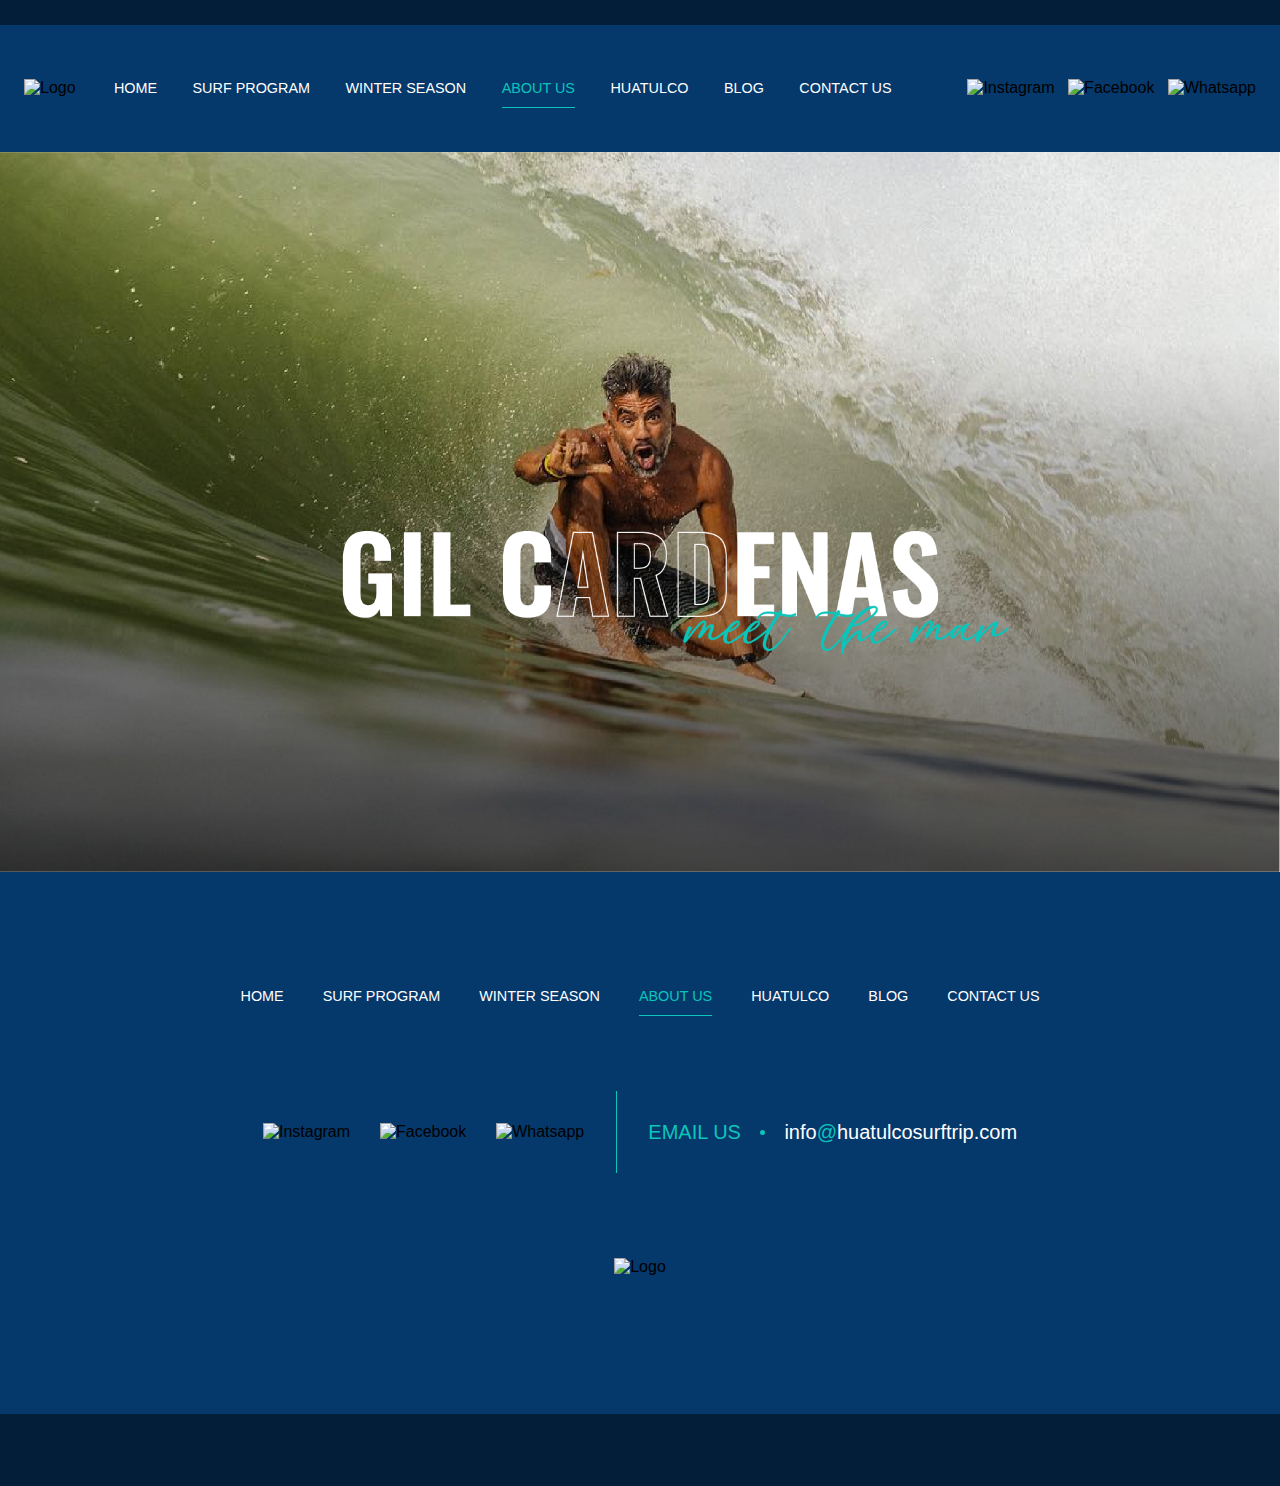
==== pages/about-us/about-us.html @ ad6e52b9 "fix: update all secondary pages folders" ====
<!DOCTYPE html>
<html lang="en">

<head>
  <meta charset="UTF-8">
  <meta name="viewport" content="width=device-width, initial-scale=1.0">
  <title>Cafe Surf - About Us</title>
  <link rel="stylesheet" href="../../styles/style.css">
  <link rel="stylesheet" href="./index.css">
</head>

<body class="about-us">
  <header class="header__host">
    <div class="header container">
      <a href="../../index.html">
        <img class="header__logo" src="../../assets/svg/logo.svg" alt="Logo">
      </a>

      <img class="header__menu responsive--tablet" src="../../assets/svg/menu--light.svg" alt="Menu"
        onclick="toggleMenu()">

      <nav id="nav" class="nav__host">
        <img class="nav__close responsive--tablet" src="../../assets/svg/close.svg" alt="Close" onclick="toggleMenu()">

        <div class="header__links">
          <ul class="nav">
            <li class="nav__item"><a href="../../index.html">HOME</a></li>
            <li class="nav__item"><a href="../surf-program/surf-program.html">SURF PROGRAM</a></li>
            <li class="nav__item"><a href="../winter-season/winter-season.html">WINTER SEASON</a></li>
            <li class="nav__item nav__item--active"><a href="#">ABOUT US</a></li>
            <li class="nav__item"><a href="#">HUATULCO</a></li>
            <li class="nav__item"><a href="#">BLOG</a></li>
            <li class="nav__item"><a href="../contact-us/contact-us.html">CONTACT US</a></li>
          </ul>

          <div class="header__socials responsive--desktop">
            <a href="#">
              <img class="header__social" src="../../assets/svg/instagram.svg" alt="Instagram">
            </a>
            <a href="#">
              <img class="header__social" src="../../assets/svg/facebook.svg" alt="Facebook">
            </a>
            <a href="#">
              <img class="header__social" src="../../assets/svg/whatsapp.svg" alt="Whatsapp">
            </a>
          </div>
        </div>


      </nav>
    </div>
  </header>

  <main class="banner"></main>

  <footer class="footer__host">
    <div class="footer container">
      <ul class="footer-nav">
        <li class="footer-nav__item "><a href="../../index.html">HOME</a></li>
        <li class="footer-nav__item"><a href="../surf-program/surf-program.html">SURF PROGRAM</a></li>
        <li class="footer-nav__item"><a href="../winter-season/winter-season.html">WINTER SEASON</a></li>
        <li class="footer-nav__item footer-nav__item--active"><a href="#">ABOUT US</a></li>
        <li class="footer-nav__item"><a href="#">HUATULCO</a></li>
        <li class="footer-nav__item"><a href="#">BLOG</a></li>
        <li class="footer-nav__item"><a href="../contact-us/contact-us.html">CONTACT US</a></li>
      </ul>

      <div class="footer__contact">
        <div class="footer__socials ">
          <a href="#">
            <img class="footer__social" src="../../assets/svg/instagram.svg" alt="Instagram">
          </a>
          <a href="#">
            <img class="footer__social" src="../../assets/svg/facebook.svg" alt="Facebook">
          </a>
          <a href="#">
            <img class="footer__social" src="../../assets/svg/whatsapp.svg" alt="Whatsapp">
          </a>
        </div>

        <div class="footer__separator responsive--desktop"></div>

        <div class="footer__email-container">
          <span class="footer__email-us">EMAIL US</span>

          <div class="footer__email-dot"></div>

          <span class="footer__email">info<span class="footer__email--bold">@</span>huatulcosurftrip.com</span>
        </div>

      </div>

      <a href="../../index.html"><img class="footer__logo" src="../../assets/svg/logo.svg" alt="Logo"></a>

    </div>
  </footer>

  <script src="./index.js"></script>
</body>

</html>
---- styles/style.css ----
/* Generic */
@import './generic/normalize.css';
@import './generic/box-sizing.css';

/* Settings */
@import './settings/colors.css';
@import './settings/typography.css';

/* Objects */
@import './objects/container.css';
@import './objects/ul.css';

/* Elements */
@import './elements/body.css';
@import './elements/figure.css';
@import './elements/heading.css';
@import './elements/img.css';
@import './elements/anchor.css';
@import './elements/paragraph.css';
@import './elements/picture.css';

/* Organisms */
@import './organisms/header.css';
@import './organisms/nav.css';
@import './organisms/footer.css';

/* Utilities */
@import './utilities/responsive.css';
---- pages/about-us/index.css ----
.about-us {
  .banner {
    background-image: url('../../assets/webp/banner--gil-cardenas.webp');
    background-position: center center;
    background-size: cover;
    background-repeat: no-repeat;
    aspect-ratio: 1920 / 1080;
  }
}
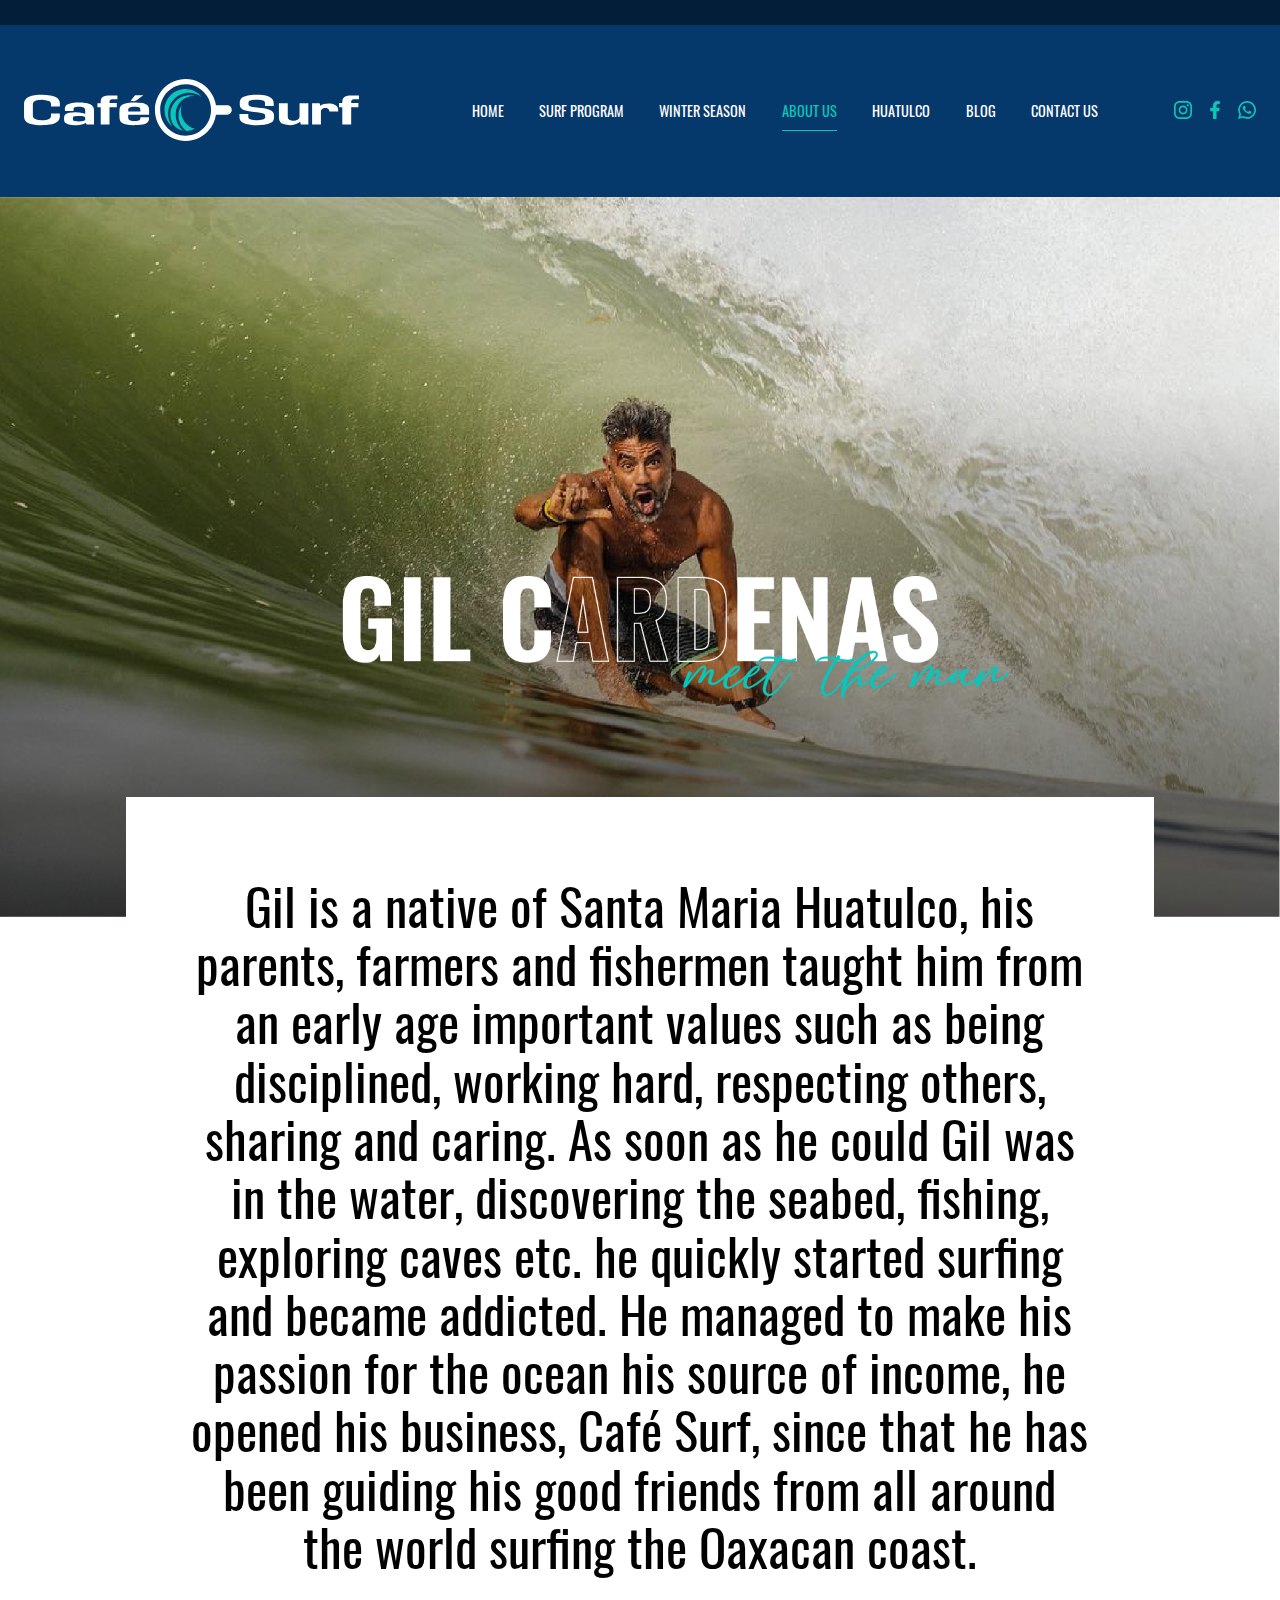
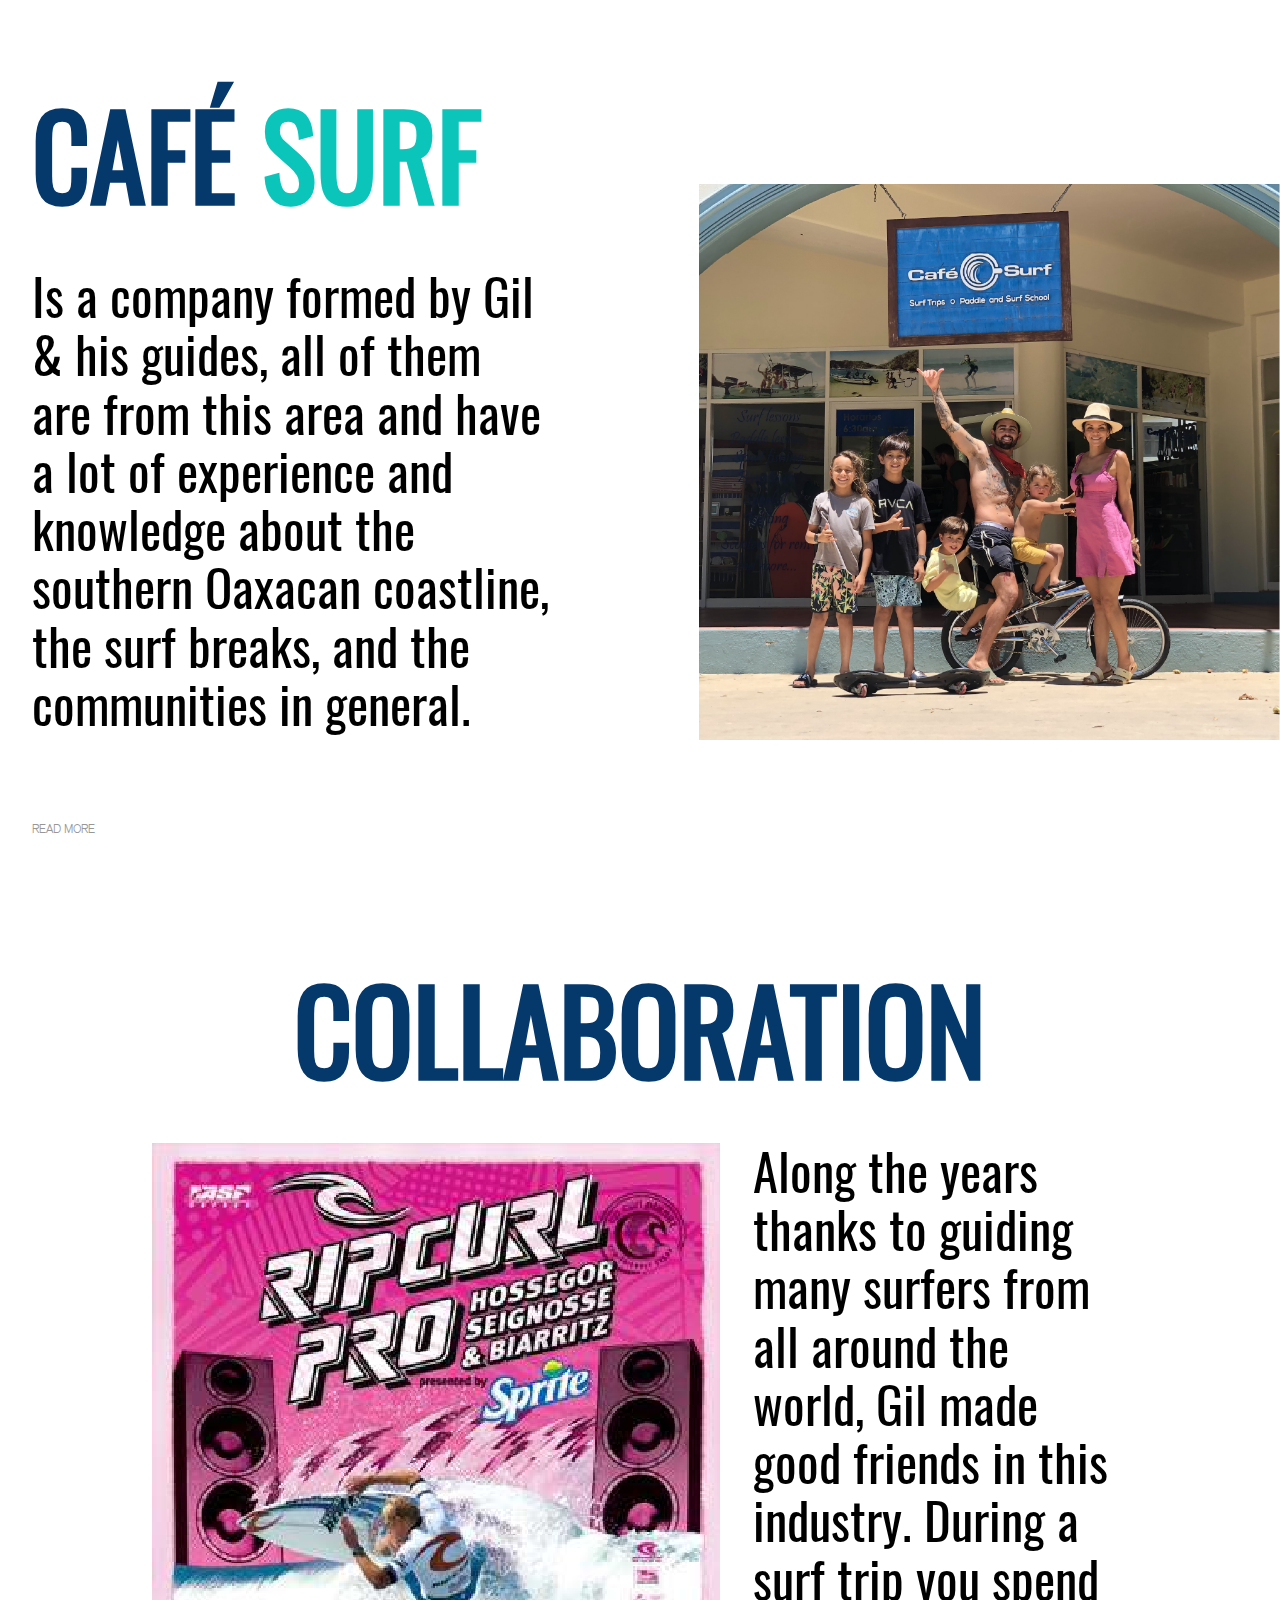
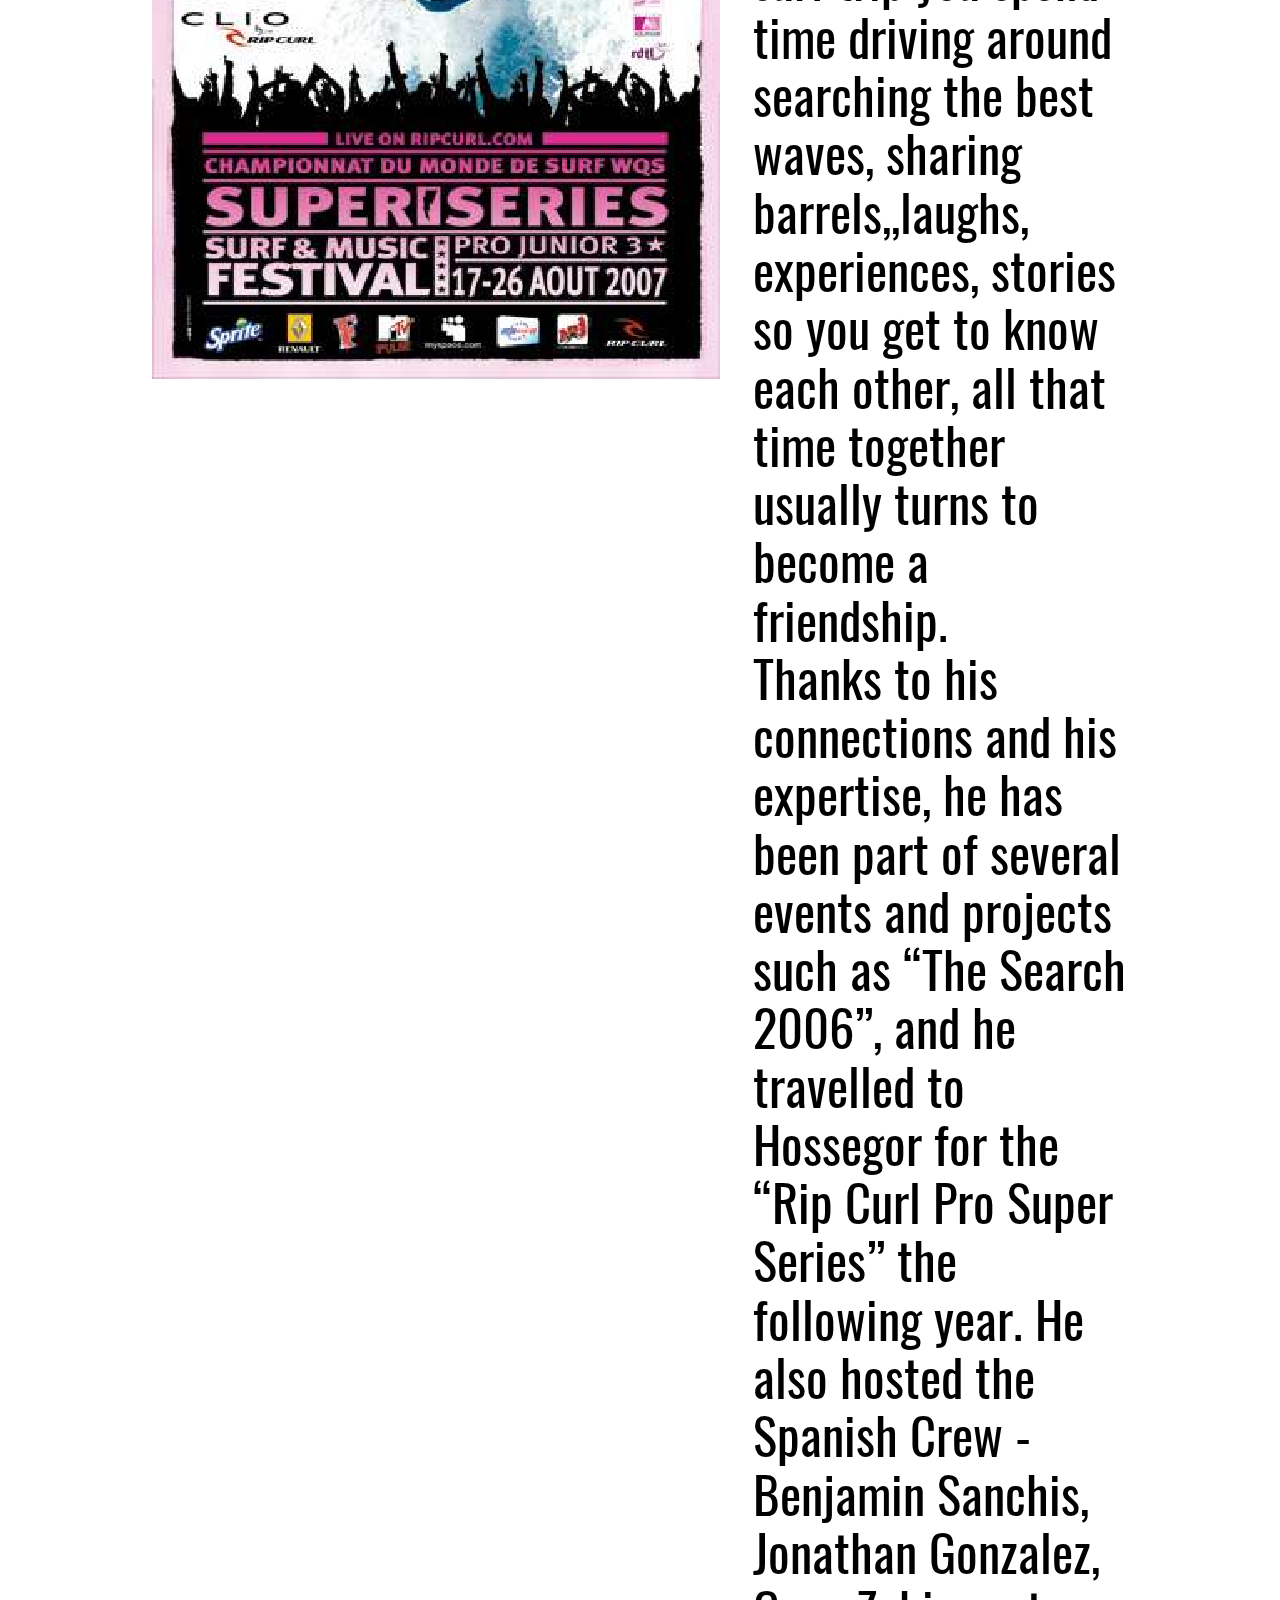
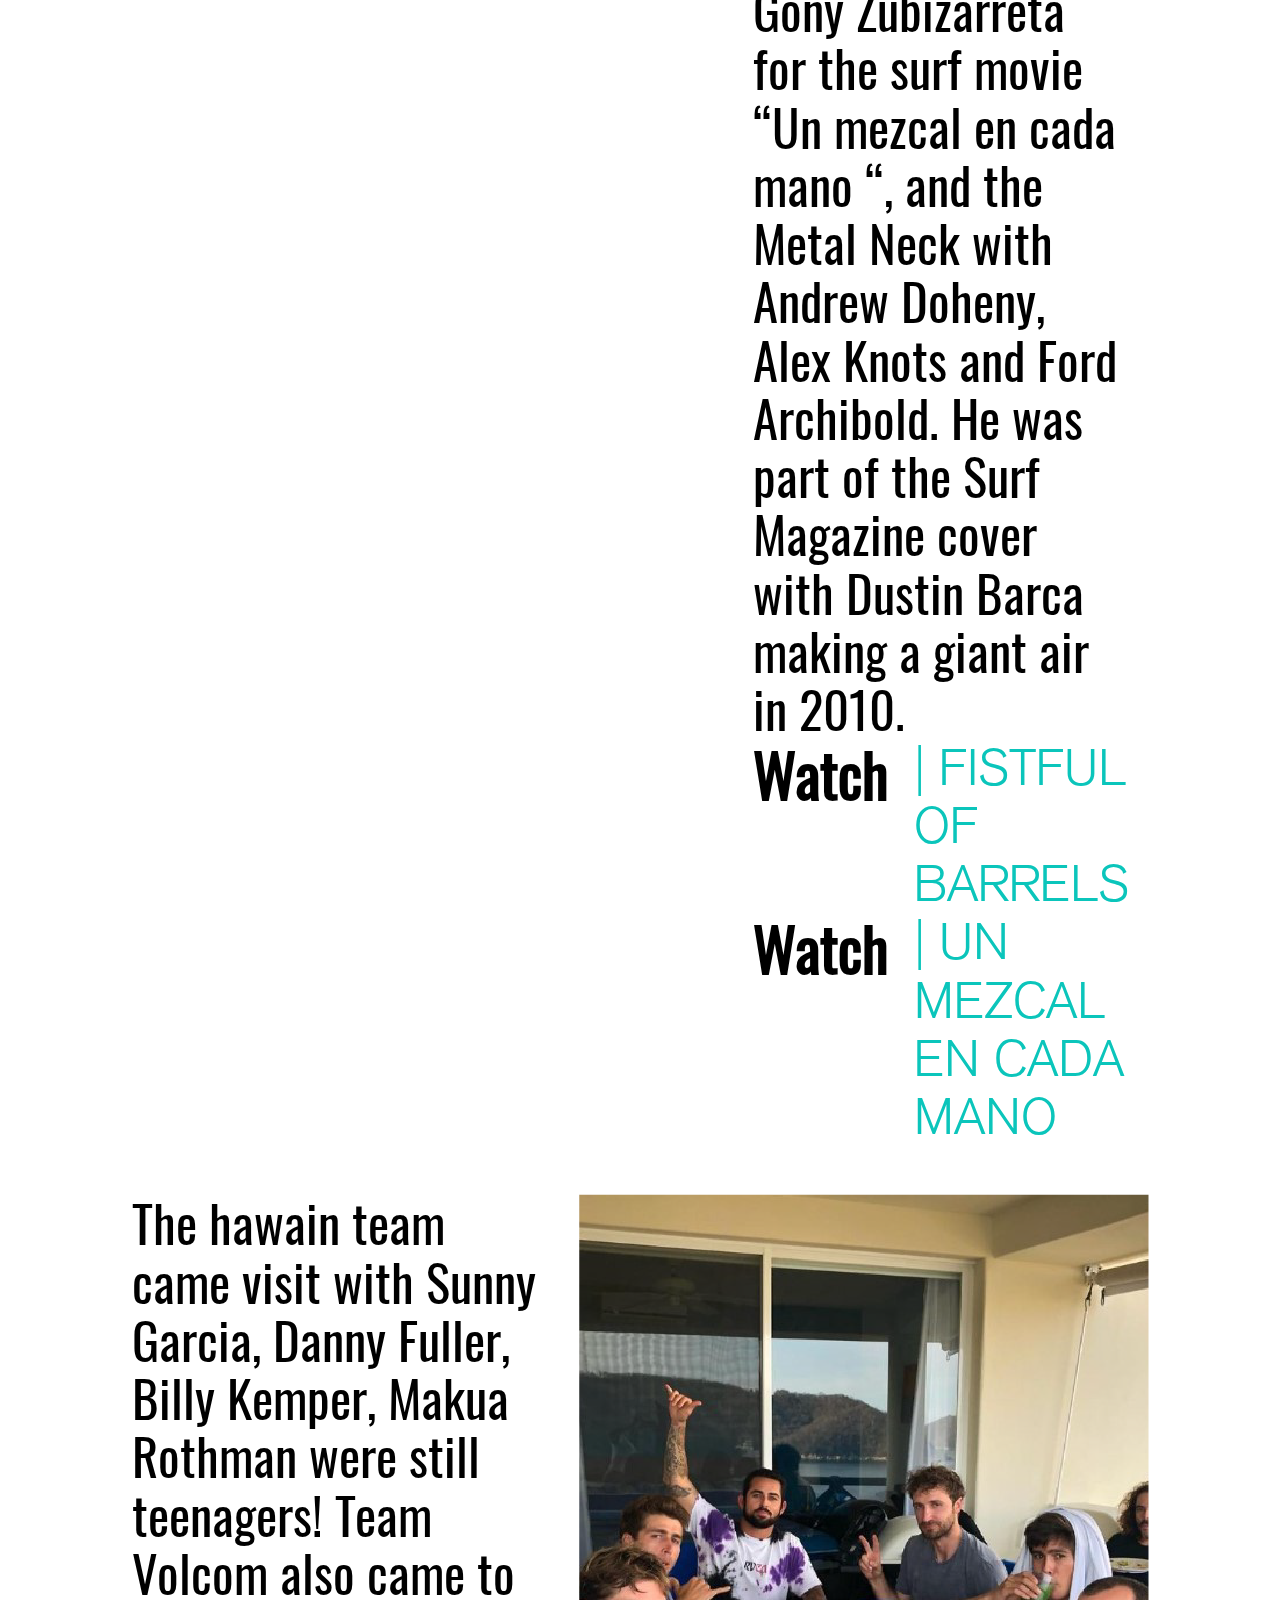
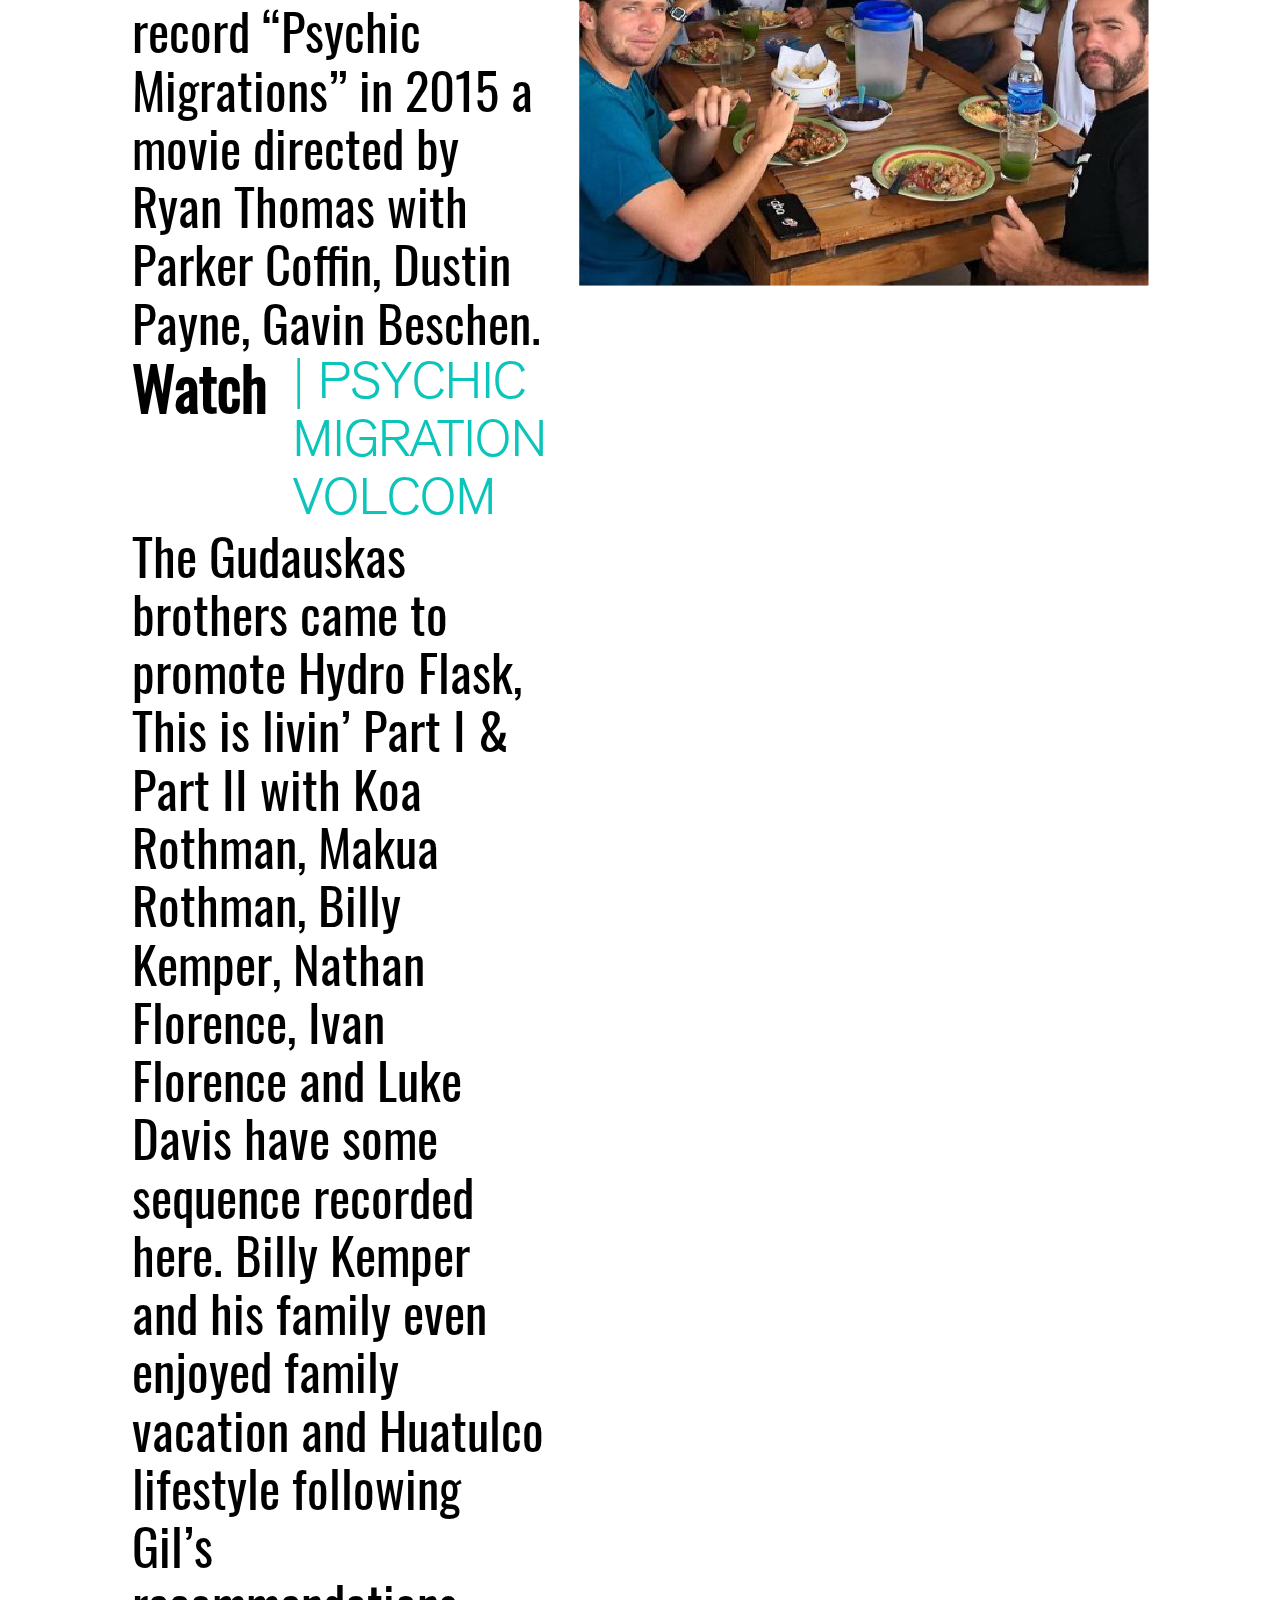
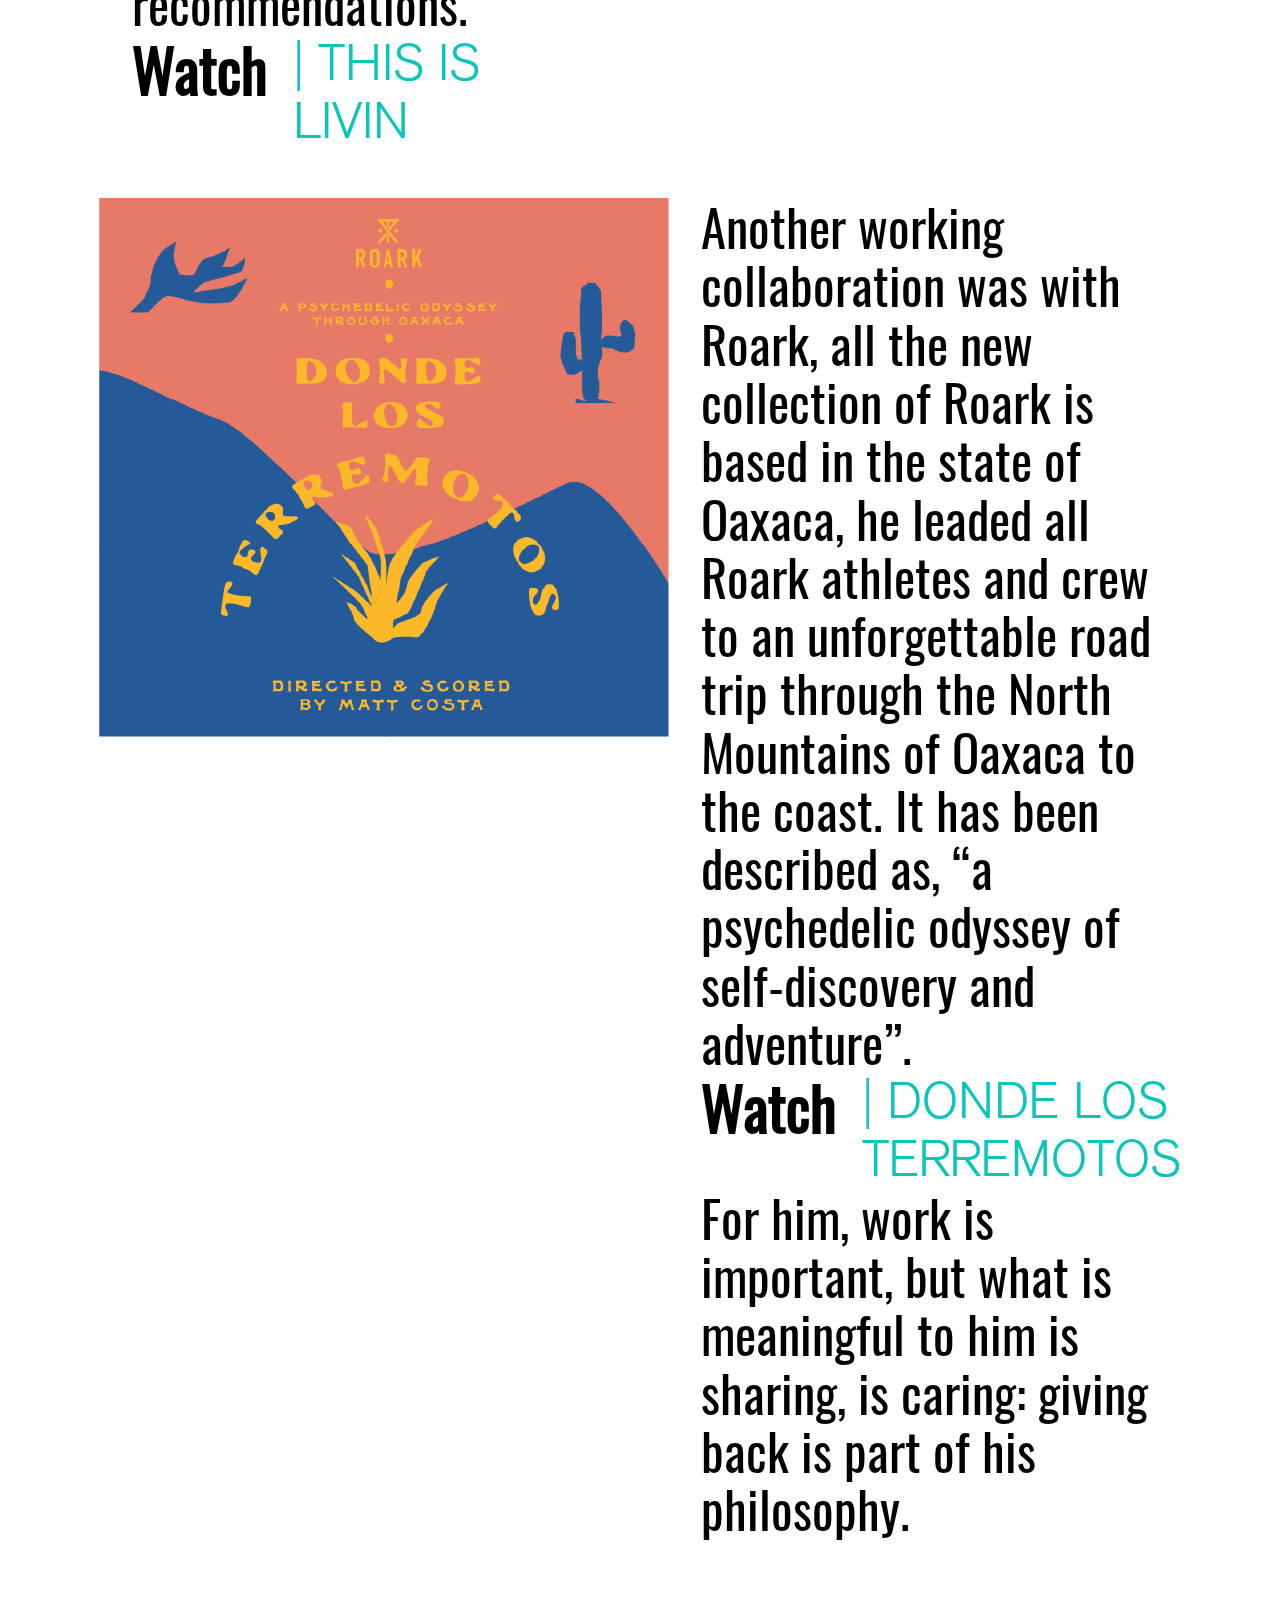
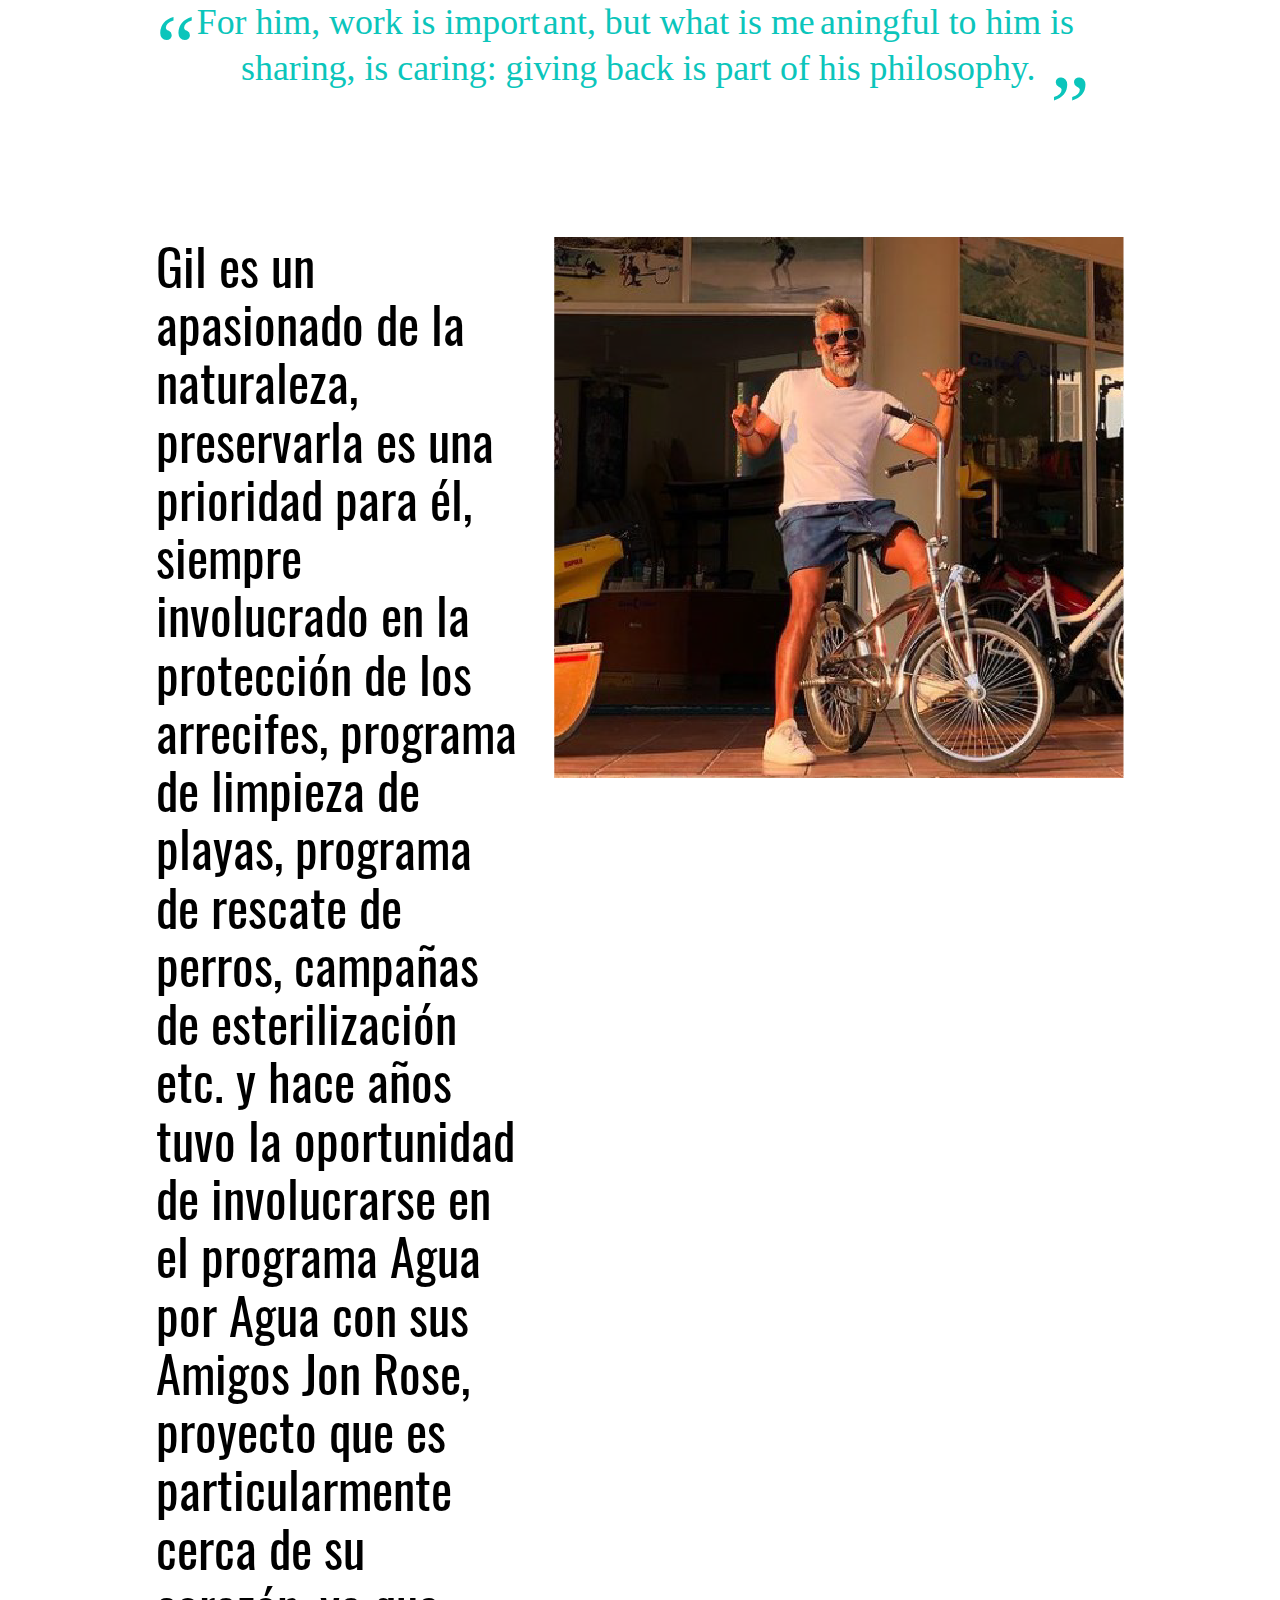
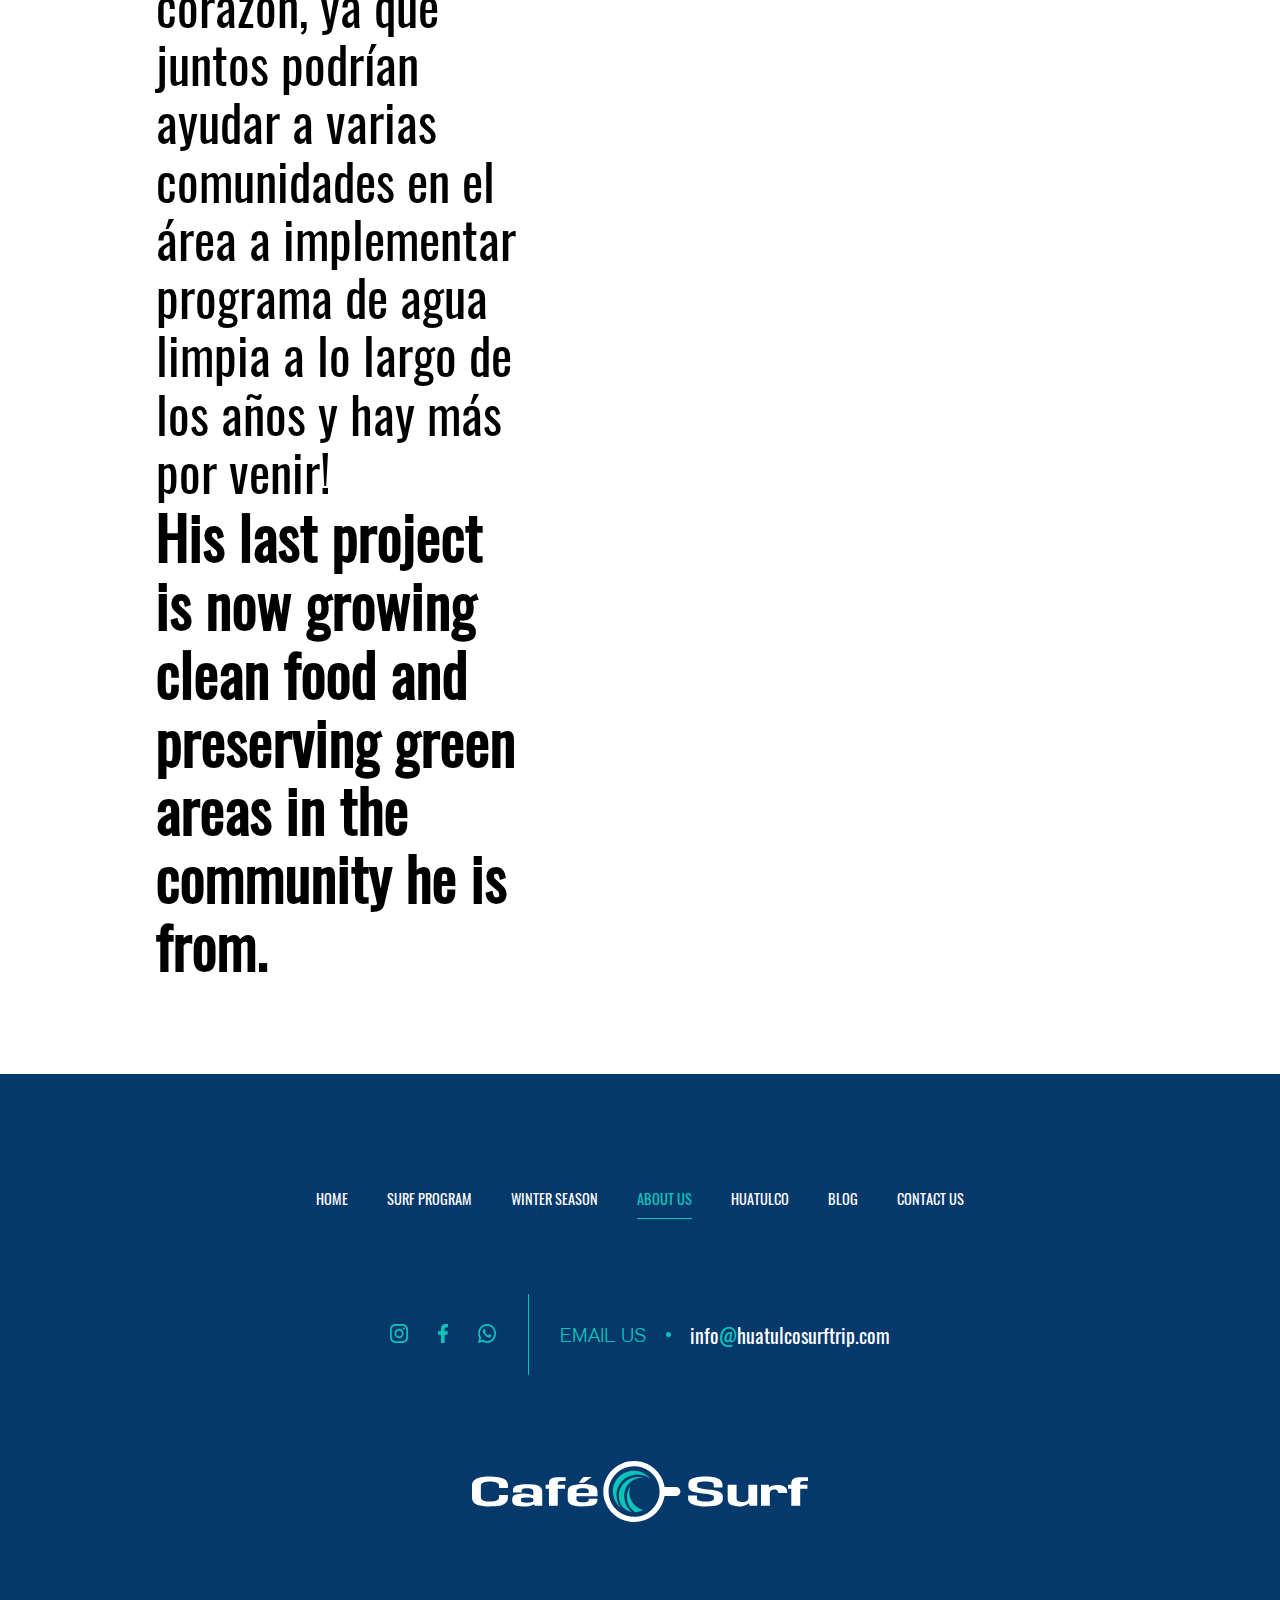
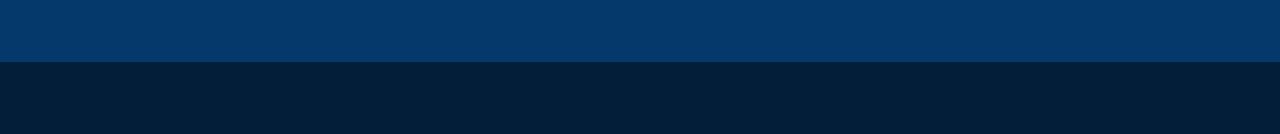
==== commit 52e22c59: "Merge pull request #6 from emmanuel-mendez/dev" ====
--- a/pages/about-us/about-us.html
+++ b/pages/about-us/about-us.html
@@ -53,6 +53,150 @@
 
   <main class="banner"></main>
 
+  <section class="intro intro--relative">
+    <div class="intro__description">
+      <p class="intro__paragraph">Gil is a native of Santa Maria Huatulco, his parents, farmers and fishermen taught him
+        from an early age
+        important values such as being disciplined, working hard, respecting others, sharing and caring.
+        As soon as he could Gil was in the water, discovering the seabed, fishing, exploring caves etc. he quickly
+        started surfing and became addicted. He managed to make his passion for the ocean his source of
+        income, he opened his business, Café Surf, since that he has been guiding his good friends from all
+        around the world surfing the Oaxacan coast.</p>
+    </div>
+  </section>
+
+  <section class="cafe-surf">
+    <div class="cafe-surf__info">
+      <div class="cafe-surf__text">
+        <h2 class="cafe-surf__title">CAFÉ <span class="cafe-surf__title--bold">SURF</span></h2>
+
+        <p class="cafe-surf__subtitle">Is a company formed by Gil & his guides, all of them are from this area and have
+          a lot of experience and
+          knowledge about
+          the southern Oaxacan coastline, the surf breaks, and the communities in general.
+        </p>
+      </div>
+
+      <button class="button button--tertiary">READ MORE</button>
+    </div>
+    <img class="cafe-surf__image" src="../../assets/webp/about-us__cafe-surf.webp" alt="Cafe surf">
+  </section>
+
+  <section class="collaborations">
+    <h2 class="cafe-surf__title">COLLABORATION</h2>
+
+    <div class="collaboration collaboration--1">
+      <img class="collaboration__image" src="../../assets/webp/about-us__collaboration--1.webp" alt="Collaboration 1">
+
+      <div class="collaboration__text">
+        <p class="collaboration__paragraph">Along the years thanks to guiding many surfers from all around the world,
+          Gil made good friends in this industry. During
+          a surf trip you spend time driving around searching the best waves, sharing barrels,,laughs, experiences,
+          stories so you
+          get to know each other, all that time together usually turns to become a friendship.
+        </p>
+        <p class="collaboration__paragraph">Thanks to his connections and his expertise, he has been part of several
+          events and projects such as “The Search 2006”,
+          and he travelled to Hossegor for the “Rip Curl Pro Super Series” the following year. He also hosted the
+          Spanish Crew
+          -Benjamin Sanchis, Jonathan Gonzalez, Gony Zubizarreta for the surf movie “Un mezcal en cada mano “, and the
+          Metal Neck
+          with Andrew Doheny, Alex Knots and Ford Archibold. He was part of the Surf Magazine cover with Dustin Barca
+          making a
+          giant air in 2010.
+        </p>
+
+        <div class="collaboration__watch">
+          <h3>Watch</h3><span class="subtitle">| FISTFUL OF BARRELS</span>
+        </div>
+        <div class="collaboration__watch">
+          <h3>Watch</h3><span class="subtitle">| UN MEZCAL EN CADA MANO</span>
+        </div>
+      </div>
+    </div>
+
+
+    <div class="collaboration collaboration--2">
+      <div class="collaboration__text">
+        <p class="collaboration__paragraph">The hawain team came visit with Sunny Garcia, Danny Fuller, Billy Kemper,
+          Makua Rothman were still teenagers! Team
+          Volcom also came to record “Psychic Migrations” in 2015 a movie directed by Ryan Thomas with Parker Coffin,
+          Dustin
+          Payne, Gavin Beschen.
+        </p>
+
+        <div class="collaboration__watch">
+          <h3>Watch</h3><span class="subtitle">| PSYCHIC MIGRATION VOLCOM</span>
+        </div>
+
+        <p class="collaboration__paragraph">The Gudauskas brothers came to promote Hydro Flask, This is livin’ Part I &
+          Part II with Koa Rothman, Makua Rothman,
+          Billy Kemper, Nathan Florence, Ivan Florence and Luke Davis have some sequence recorded here. Billy Kemper and
+          his
+          family even enjoyed family vacation and Huatulco lifestyle following Gil’s recommendations.
+        </p>
+
+
+        <div class="collaboration__watch">
+          <h3>Watch</h3><span class="subtitle">| THIS IS LIVIN</span>
+        </div>
+      </div>
+
+      <img class="collaboration__image" src="../../assets/webp/about-us__collaboration--2.webp" alt="Collaboration 2">
+    </div>
+
+
+    <div class="collaboration collaboration--3">
+      <img class="collaboration__image" src="../../assets/webp/about-us__collaboration--3.webp" alt="Collaboration 3">
+
+      <div class="collaboration__text">
+        <p class="collaboration__paragraph">Another working collaboration was with Roark, all the new collection of
+          Roark is based in the state of Oaxaca, he leaded
+          all Roark athletes and crew to an unforgettable road trip through the North Mountains of Oaxaca to the coast.
+          It has
+          been described as, “a psychedelic odyssey of self-discovery and
+          adventure”.
+        </p>
+
+        <div class="collaboration__watch">
+          <h3>Watch</h3><span class="subtitle">| DONDE LOS TERREMOTOS</span>
+        </div>
+
+        <p class="collaboration__paragraph">For him, work is important, but what is meaningful to him is sharing, is
+          caring: giving back is part of his
+          philosophy.
+        </p>
+
+      </div>
+    </div>
+
+    <img class="collaboration" src="../../assets/svg/collaboration__quote.svg" alt="Collaboration quote">
+
+
+    <div class="collaboration collaboration--4">
+      <div class="collaboration__text">
+        <p class="collaboration__paragraph">Gil es un apasionado de la naturaleza, preservarla es una prioridad para él,
+          siempre involucrado en la protección de los
+          arrecifes, programa de limpieza de playas, programa de rescate de perros, campañas de esterilización etc. y
+          hace años
+          tuvo la
+          oportunidad de involucrarse en el programa Agua por Agua con sus Amigos Jon Rose, proyecto que es
+          particularmente cerca
+          de su corazón, ya que juntos podrían ayudar a varias comunidades en el área a implementar programa de agua
+          limpia a lo
+          largo de los años y hay más por venir!
+        </p>
+
+        <h3 class="collaboration__subtitle">His last project is now growing clean food and preserving green areas in the
+          community he is from.</h3>
+      </div>
+
+      <img class="collaboration__image" src="../../assets/webp/about-us__collaboration--4.webp" alt="Collaboration 4">
+    </div>
+
+
+  </section>
+
   <footer class="footer__host">
     <div class="footer container">
       <ul class="footer-nav">
--- a/styles/style.css
+++ b/styles/style.css
@@ -19,10 +19,16 @@
 @import './elements/paragraph.css';
 @import './elements/picture.css';
 
+/* Molecules */
+@import './molecules/intro.css';
+
 /* Organisms */
+@import './organisms/banner.css';
 @import './organisms/header.css';
 @import './organisms/nav.css';
 @import './organisms/footer.css';
+@import './organisms/content.css';
+@import './organisms/gallery.css';
 
 /* Utilities */
 @import './utilities/responsive.css';--- a/pages/about-us/index.css
+++ b/pages/about-us/index.css
@@ -6,4 +6,105 @@
     background-repeat: no-repeat;
     aspect-ratio: 1920 / 1080;
   }
+
+  .cafe-surf {
+    display: grid;
+    align-items: center;
+    gap: 2.3535rem;
+
+    @media screen and (min-width: 64rem) {
+      grid-template-columns: repeat(2, 1fr);
+      gap: 7.3535rem;
+    }
+  }
+
+  .cafe-surf__info {
+    display: flex;
+    flex-direction: column;
+    align-items: flex-start;
+    padding: 2rem;
+    gap: calc(5.5302rem / 5);
+
+    @media screen and (min-width: 64rem) {
+      gap: 5.5302rem;
+    }
+  }
+
+  .cafe-surf__text {
+    display: flex;
+    flex-direction: column;
+    align-items: flex-start;
+    gap: calc(3.0548rem / 5);
+
+    @media screen and (min-width: 64rem) {
+      gap: 3.0548rem;
+    }
+  }
+
+  .cafe-surf__title {
+    font-size: calc(85pt / 5);
+    color: #05386B;
+
+
+    @media screen and (min-width: 64rem) {
+      font-size: 85pt;
+    }
+  }
+
+  .cafe-surf__title--bold {
+    color: #0BC5BB;
+  }
+
+  .cafe-surf__subtitle {
+    font-size: 1rem;
+
+    @media screen and (min-width: 64rem) {
+      font-size: 38pt;
+    }
+  }
+
+  .collaborations {
+    display: flex;
+    flex-direction: column;
+    align-items: center;
+    padding: 4rem 0;
+    gap: 3rem;
+
+    @media screen and (min-width: 64rem) {
+      padding: 6rem 0;
+    }
+  }
+
+  .collaboration {
+    display: flex;
+    align-items: flex-start;
+    justify-content: center;
+    flex-direction: column;
+    max-width: min(75.5788%, 90.6946rem);
+    gap: 2rem;
+    font-size: calc(38pt / 3);
+
+    &:nth-child(odd) {
+      flex-direction: column-reverse;
+    }
+
+    @media screen and (min-width: 64rem) {
+      flex-direction: row;
+      font-size: 38pt;
+
+      &:nth-child(odd) {
+        flex-direction: row;
+      }
+    }
+  }
+
+  .collaboration__watch {
+    display: flex;
+    gap: 1ch
+  }
+
+  .subtitle {
+    font-family: 'Akzidenz-grotesk-light';
+    color: #0BC5BB;
+  }
 }